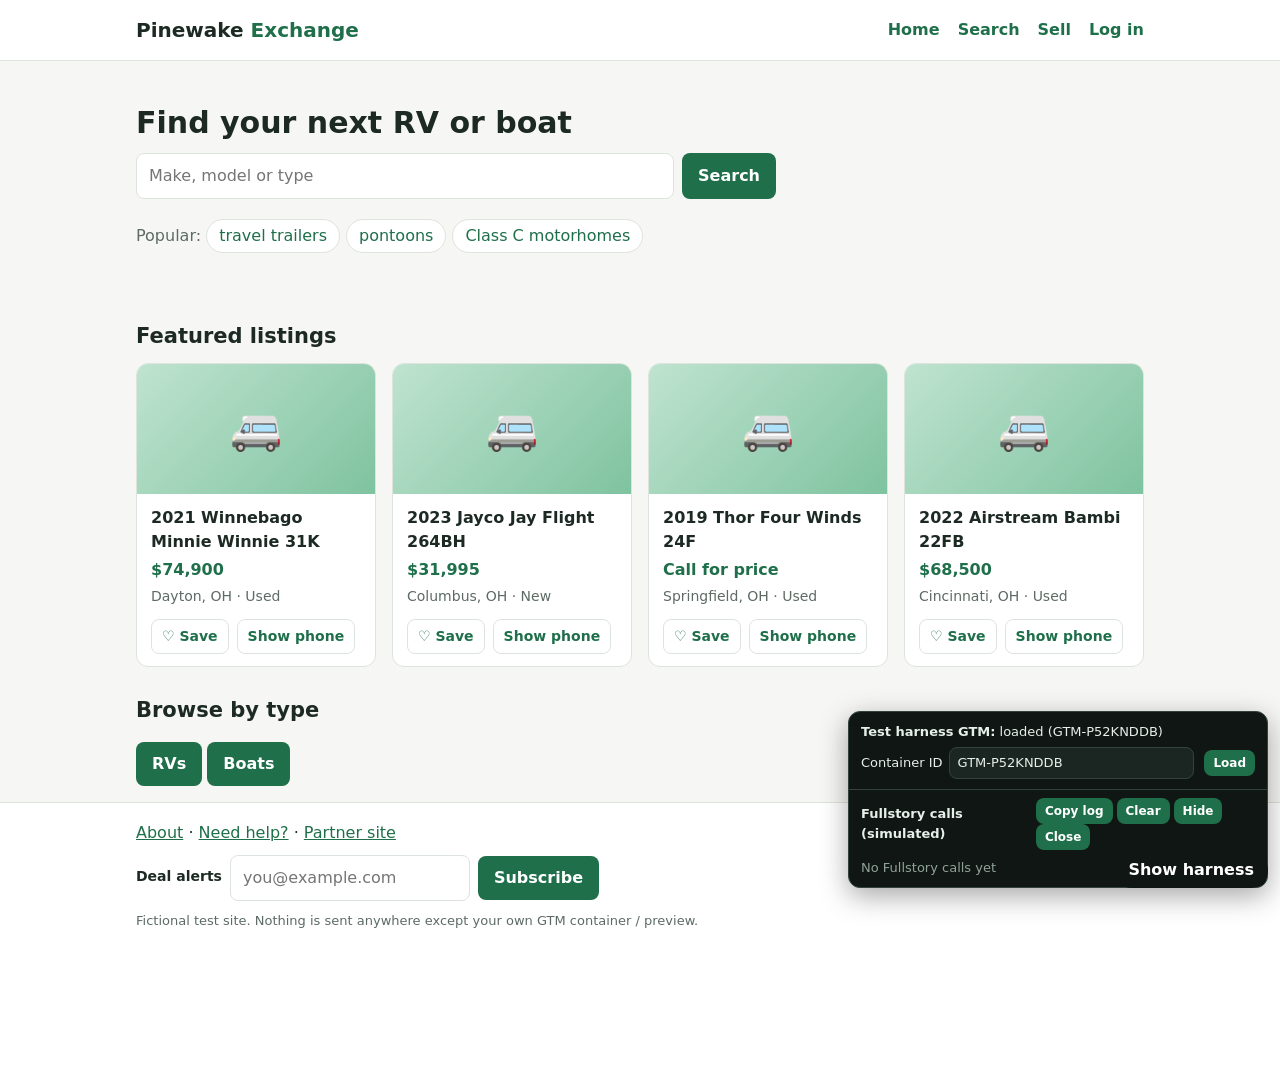
==== index.html @ 08bd5dd5 "first push" ====
<!doctype html>
<html lang="en">
<head>
<meta charset="utf-8">
<meta name="viewport" content="width=device-width, initial-scale=1">
<title>Home | Pinewake Exchange (fictional test site)</title>
<link rel="stylesheet" href="assets/style.css">
<script>window.PAGE = { pagename: 'home', channel: 'find' };</script>
<script src="assets/data.js"></script>
<script src="assets/site.js"></script>
</head>
<body>
<noscript><iframe src="https://www.googletagmanager.com/ns.html?id=GTM-P52KNDDB" height="0" width="0" style="display:none;visibility:hidden"></iframe></noscript>
<div id="site-header"></div>
<main class="wrap">
<section class="hero"><h1>Find your next RV or boat</h1>
<form id="hero-form" class="searchbar" role="search"><input id="q" name="q" placeholder="Make, model or type" aria-label="Search"><button type="submit" data-track="hero-search-btn">Search</button></form>
<p class="muted chips">Popular: <a href="search.html?q=travel" data-track="popular-travel-trailers">travel trailers</a><a href="search.html?q=pontoon" data-track="popular-pontoons">pontoons</a><a href="search.html?q=motorhome" data-track="popular-motorhomes">Class C motorhomes</a></p></section>
<h2>Featured listings</h2><div id="featured" class="grid"></div>
<h2>Browse by type</h2><p><a class="btn" href="search.html?type=rv" data-track="browse-rv">RVs</a> <a class="btn" href="search.html?type=boat" data-track="browse-boats">Boats</a></p>
</main>
<div id="site-footer"></div>
<script src="assets/pages.js"></script>
</body>
</html>
---- assets/style.css ----
:root{--bg:#f6f7f4;--ink:#1d2a24;--muted:#5d6b64;--brand:#1f6f4a;--brand-d:#165237;--line:#dde3dd;--card:#fff;--warn:#b3261e;--ok:#1f7a3f}
@media (prefers-color-scheme:dark){:root{--bg:#121816;--ink:#e8efe9;--muted:#9baba2;--brand:#4fb582;--brand-d:#3a9a6a;--line:#2a3631;--card:#1a2420}}
*{box-sizing:border-box}body{margin:0;font:16px/1.5 system-ui,-apple-system,Segoe UI,Roboto,sans-serif;background:var(--bg);color:var(--ink)}
.wrap{max-width:1040px;margin:0 auto;padding:0 16px}a{color:var(--brand)}
.site-header{background:var(--card);border-bottom:1px solid var(--line)}.hdr{display:flex;justify-content:space-between;align-items:center;height:60px}
.brand{font-weight:800;font-size:20px;text-decoration:none;color:var(--ink)}.brand span{color:var(--brand)}nav a{margin-left:18px;text-decoration:none;font-weight:600}
main{padding:28px 0 140px}h1{font-size:30px;line-height:1.2;margin:0 0 12px}h2{font-size:21px;margin:28px 0 10px}
.hero{padding:44px 0 24px}.searchbar{display:flex;gap:8px;max-width:640px}
input,select,textarea,button{font:inherit}input,select,textarea{padding:10px 12px;border:1px solid var(--line);border-radius:8px;background:var(--card);color:var(--ink);width:100%}
button,.btn{padding:10px 16px;border:0;border-radius:8px;background:var(--brand);color:#fff;font-weight:600;cursor:pointer;text-decoration:none;display:inline-block}
button:hover,.btn:hover{background:var(--brand-d)}button.ghost{background:transparent;color:var(--brand);border:1px solid var(--line)}button:disabled{opacity:.6;cursor:default}
.muted{color:var(--muted)}.chips a{display:inline-block;margin:4px 6px 0 0;padding:4px 12px;border:1px solid var(--line);border-radius:99px;text-decoration:none;background:var(--card)}
.grid{display:grid;grid-template-columns:repeat(auto-fill,minmax(230px,1fr));gap:16px}
.card{background:var(--card);border:1px solid var(--line);border-radius:12px;overflow:hidden;display:flex;flex-direction:column}
.thumb{display:flex;align-items:center;justify-content:center;height:130px;font-size:42px;text-decoration:none;background:linear-gradient(135deg,#bfe3cf,#7fc3a0)}.thumb.boat{background:linear-gradient(135deg,#bcd9ee,#6fa8d1)}
.card .body{padding:12px 14px;display:flex;flex-direction:column;gap:4px;flex:1}.card h3{margin:0;font-size:16px}.card h3 a{text-decoration:none;color:var(--ink)}
.price{font-weight:700;color:var(--brand);margin:0}.loc{margin:0;color:var(--muted);font-size:14px}.actions{display:flex;gap:8px;margin-top:auto;padding-top:8px}.actions button{padding:6px 10px;font-size:14px}
.layout{display:grid;grid-template-columns:230px 1fr;gap:24px}@media(max-width:760px){.layout{grid-template-columns:1fr}}
.filters{background:var(--card);border:1px solid var(--line);border-radius:12px;padding:14px;display:flex;flex-direction:column;gap:10px;align-self:start}.filters label{font-size:13px;font-weight:600}
.toolbar{display:flex;justify-content:space-between;align-items:center;margin-bottom:12px;gap:12px}.toolbar select{width:auto}
.pager{display:flex;gap:6px;margin-top:18px}.pager button{padding:6px 12px}.pager button[aria-current=true]{background:var(--ink)}
.vdp{display:grid;grid-template-columns:1.3fr 1fr;gap:24px}@media(max-width:820px){.vdp{grid-template-columns:1fr}}
.gallery{position:relative;border-radius:12px;overflow:hidden;height:300px;display:flex;align-items:center;justify-content:center;font-size:72px;background:linear-gradient(135deg,#bfe3cf,#7fc3a0)}.gallery.boat{background:linear-gradient(135deg,#bcd9ee,#6fa8d1)}
.gallery .cap{position:absolute;bottom:10px;left:14px;font-size:14px;background:rgba(0,0,0,.55);color:#fff;padding:2px 10px;border-radius:99px}
.gallery button{position:absolute;top:50%;transform:translateY(-50%);padding:8px 12px;background:rgba(0,0,0,.5)}.gallery .prev{left:10px}.gallery .next{right:10px}
.panel{background:var(--card);border:1px solid var(--line);border-radius:12px;padding:16px;margin-bottom:16px}.panel h2{margin-top:0}
table.specs{width:100%;border-collapse:collapse}table.specs td{padding:6px 0;border-bottom:1px solid var(--line)}table.specs td:first-child{color:var(--muted);width:40%}
form .f{margin-bottom:10px}form label{display:block;font-size:14px;font-weight:600;margin-bottom:3px}.err{color:var(--warn);font-size:14px;margin:4px 0}.ok{color:var(--ok);font-weight:600}
.steps{display:flex;gap:8px;margin-bottom:14px}.steps span{flex:1;padding:6px;text-align:center;border-radius:8px;background:var(--line);font-size:14px}.steps span.on{background:var(--brand);color:#fff}
details{background:var(--card);border:1px solid var(--line);border-radius:10px;padding:10px 14px;margin-bottom:8px}summary{cursor:pointer;font-weight:600}
.site-footer{border-top:1px solid var(--line);background:var(--card);padding:18px 0 150px}.ftr{display:flex;flex-direction:column;gap:10px}.fine{color:var(--muted);font-size:13px;margin:0}
.nl{display:flex;gap:8px;align-items:center;flex-wrap:wrap}.nl input{width:240px}.nl label{font-weight:600}
#harness{position:fixed;right:12px;bottom:12px;width:min(420px,calc(100vw - 24px));background:#101614;color:#e6efe9;border:1px solid #33433c;border-radius:12px;box-shadow:0 8px 28px rgba(0,0,0,.35);font-size:13px;z-index:99999}
#harness[hidden]{display:none}#harness .gtm{padding:10px 12px;border-bottom:1px solid #33433c}#harness .row{display:flex;gap:6px;margin-top:6px;align-items:center}#harness .row label{white-space:nowrap}
#harness input{padding:5px 8px;background:#1b2622;color:#e6efe9;border-color:#33433c}#harness button{padding:4px 9px;font-size:12px;margin-left:4px}
#harness .fs-head{display:flex;justify-content:space-between;align-items:center;padding:8px 12px}.fs-body{max-height:230px;overflow:auto;padding:0 12px 10px}
.fs-body .empty{color:#8fa399}.entry{border-top:1px solid #26332d;padding:5px 0}.entry pre{margin:2px 0 0;white-space:pre-wrap;word-break:break-word;color:#b9e3cc;font-size:12px}
#fs-pill{position:fixed;right:12px;bottom:12px;z-index:99999;padding:6px 14px;border-radius:99px;background:#101614}
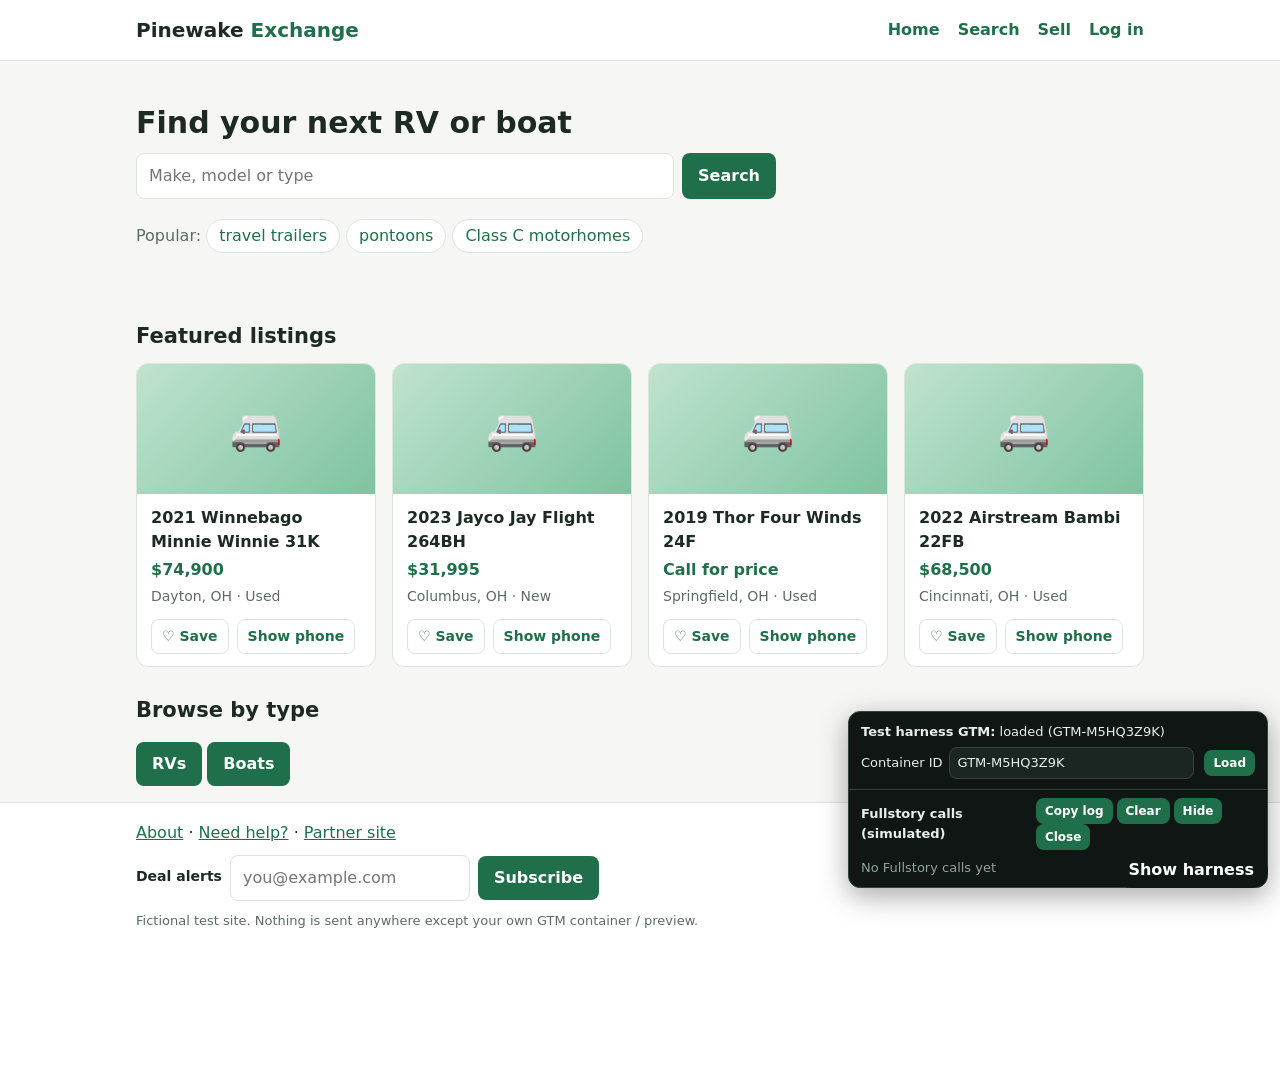
==== commit 6deb3c5f: "default contaner changes to" ====
--- a/index.html
+++ b/index.html
@@ -10,7 +10,7 @@
 <script src="assets/site.js"></script>
 </head>
 <body>
-<noscript><iframe src="https://www.googletagmanager.com/ns.html?id=GTM-P52KNDDB" height="0" width="0" style="display:none;visibility:hidden"></iframe></noscript>
+<noscript><iframe src="https://www.googletagmanager.com/ns.html?id=GTM-M5HQ3Z9K" height="0" width="0" style="display:none;visibility:hidden"></iframe></noscript>
 <div id="site-header"></div>
 <main class="wrap">
 <section class="hero"><h1>Find your next RV or boat</h1>
